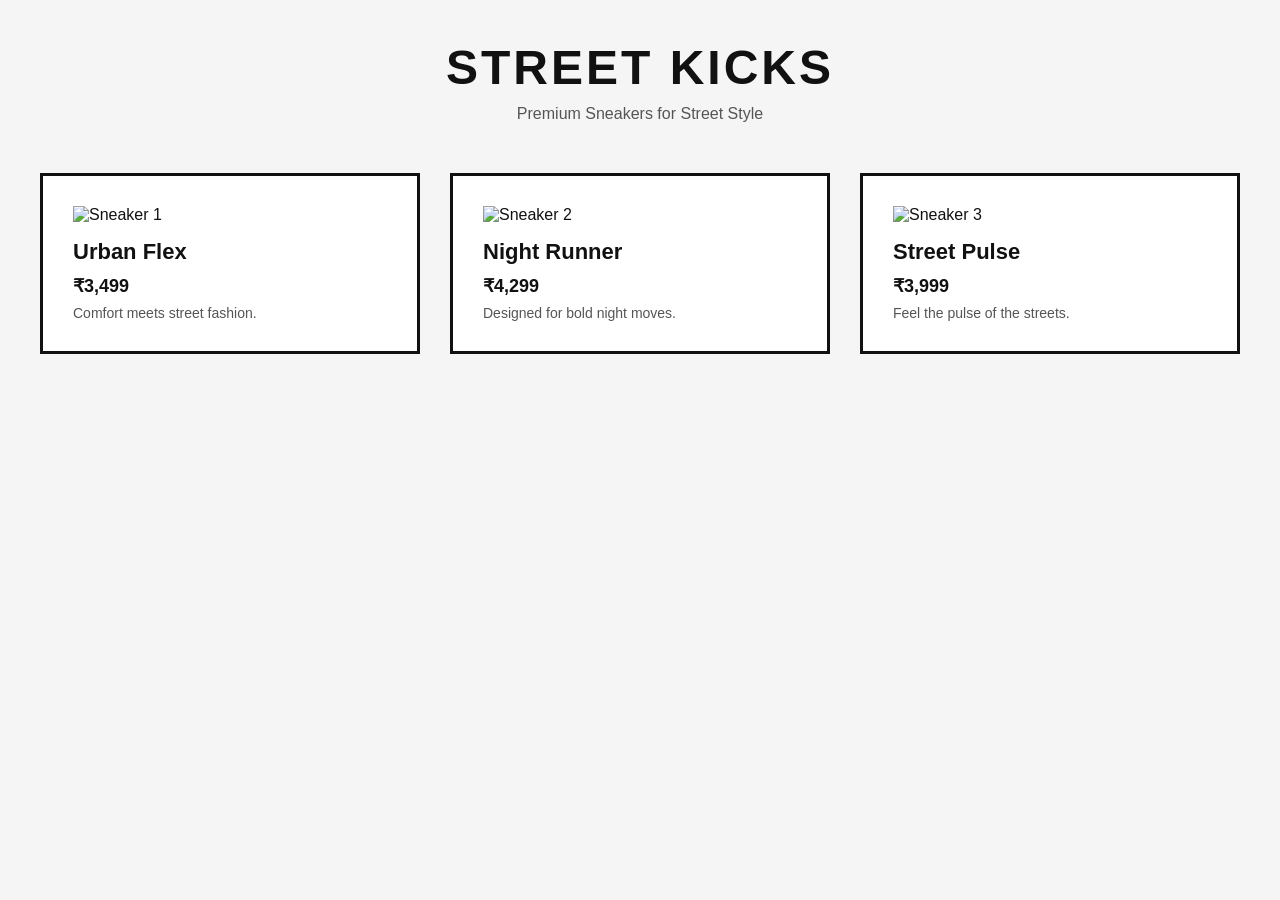
==== index.html @ 2a72ab90 "first commit" ====
<!DOCTYPE html>
<html lang="en">
<head>
    <meta charset="UTF-8">
    <title>Sneaker Streetwear</title>
    <link rel="stylesheet" href="style.css">
</head>
<body>

    <!-- Header -->
    <header>
        <h1>STREET KICKS</h1>
        <p>Premium Sneakers for Street Style</p>
    </header>

    <!-- Product Section -->
    <section class="product-grid">

        <div class="product-card">
            <img src="https://bhatiaenterprise.in/wp-content/uploads/2024/10/jj.jpg" alt="Sneaker 1">
            <h2>Urban Flex</h2>
            <p class="price">₹3,499</p>
            <p class="desc">Comfort meets street fashion.</p>
        </div>

        <div class="product-card">
            <img src="https://encrypted-tbn0.gstatic.com/shopping?q=tbn:ANd9GcTLvQGInNuFu6yE-hiz_SfTF3zb-hToHFx6_nrenNU40EvItbpEPUrk1HUYdbuGdKW_Yuz2XGHczAN5vAb-gPAzlgOICv5kMPga2csKafu09hVprIAVnk6j4w" alt="Sneaker 2">
            <h2>Night Runner</h2>
            <p class="price">₹4,299</p>
            <p class="desc">Designed for bold night moves.</p>
        </div>

        <div class="product-card">
            <img src="https://www.royalfashion.de/hpeciai/f2946c4f55fbb1104388009e006a6a7f/ger_pl_Royalfashion-Sportliche-Damen-Sneakers-Street-Pulse-549401_9.webp" alt="Sneaker 3">
            <h2>Street Pulse</h2>
            <p class="price">₹3,999</p>
            <p class="desc">Feel the pulse of the streets.</p>
        </div>

    </section>

</body>
</html>
---- style.css ----
/* Reset */
* {
    margin: 0;
    padding: 0;
    box-sizing: border-box;
    font-family: 'Arial Black', Arial, sans-serif;
}

/* Body */
body {
    background-color: #f5f5f5;
    color: #111;
    padding: 40px;
}

/* Header */
header {
    text-align: center;
    margin-bottom: 50px;
}

header h1 {
    font-size: 48px;
    letter-spacing: 3px;
}

header p {
    margin-top: 10px;
    font-size: 16px;
    color: #555;
}

/* Product Grid */
.product-grid {
    display: grid;
    grid-template-columns: repeat(auto-fit, minmax(250px, 1fr));
    gap: 30px;
}

/* Product Card */
.product-card {
    background: #fff;
    padding: 30px;
    border: 3px solid #111;
    transition: all 0.3s ease;
    cursor: pointer;
}

.product-card:hover {
    transform: translateY(-8px);
    box-shadow: 0 10px 30px rgba(0,0,0,0.2);
}

/* Image */
.product-card img {
    width: 100%;
    height: 300px;
    object-fit: cover;
    margin-bottom: 15px;
}

/* Text */
.product-card h2 {
    font-size: 22px;
    margin-bottom: 10px;
}

.price {
    font-size: 18px;
    font-weight: bold;
    margin-bottom: 8px;
}

.desc {
    font-size: 14px;
    color: #555;
}
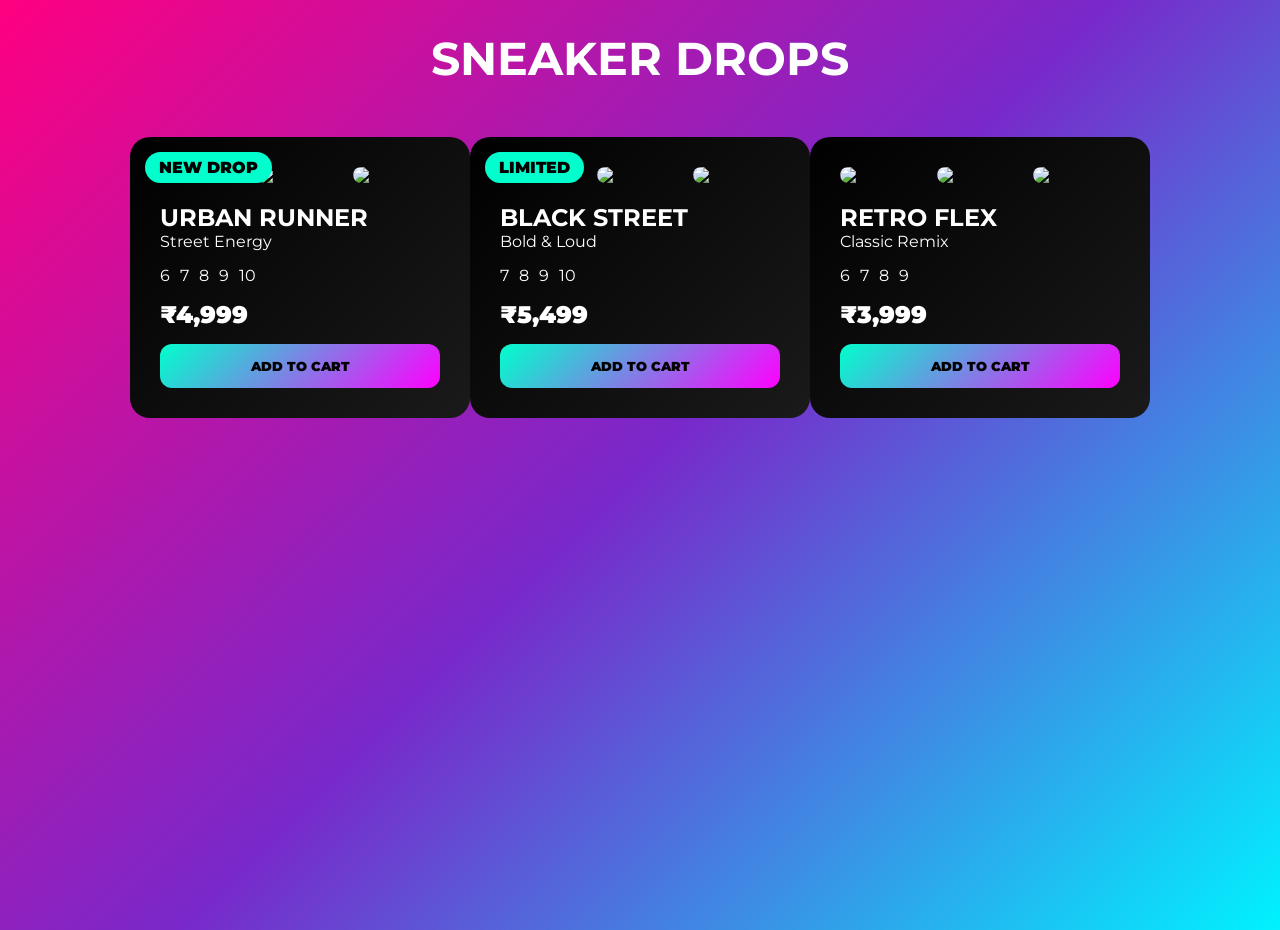
==== commit a84228dd: "Add files via upload" ====
--- a/index.html
+++ b/index.html
@@ -1,43 +1,88 @@
-<!DOCTYPE html>
-<html lang="en">
-<head>
-    <meta charset="UTF-8">
-    <title>Sneaker Streetwear</title>
-    <link rel="stylesheet" href="style.css">
-</head>
-<body>
-
-    <!-- Header -->
-    <header>
-        <h1>STREET KICKS</h1>
-        <p>Premium Sneakers for Street Style</p>
-    </header>
-
-    <!-- Product Section -->
-    <section class="product-grid">
-
-        <div class="product-card">
-            <img src="https://bhatiaenterprise.in/wp-content/uploads/2024/10/jj.jpg" alt="Sneaker 1">
-            <h2>Urban Flex</h2>
-            <p class="price">₹3,499</p>
-            <p class="desc">Comfort meets street fashion.</p>
-        </div>
-
-        <div class="product-card">
-            <img src="https://encrypted-tbn0.gstatic.com/shopping?q=tbn:ANd9GcTLvQGInNuFu6yE-hiz_SfTF3zb-hToHFx6_nrenNU40EvItbpEPUrk1HUYdbuGdKW_Yuz2XGHczAN5vAb-gPAzlgOICv5kMPga2csKafu09hVprIAVnk6j4w" alt="Sneaker 2">
-            <h2>Night Runner</h2>
-            <p class="price">₹4,299</p>
-            <p class="desc">Designed for bold night moves.</p>
-        </div>
-
-        <div class="product-card">
-            <img src="https://www.royalfashion.de/hpeciai/f2946c4f55fbb1104388009e006a6a7f/ger_pl_Royalfashion-Sportliche-Damen-Sneakers-Street-Pulse-549401_9.webp" alt="Sneaker 3">
-            <h2>Street Pulse</h2>
-            <p class="price">₹3,999</p>
-            <p class="desc">Feel the pulse of the streets.</p>
-        </div>
-
-    </section>
-
-</body>
-</html>
+<!-- Sneaker project added by Aswana -->
+
+<!DOCTYPE html>
+<html lang="en">
+<head>
+    <meta charset="UTF-8">
+    <title>Colour Sneaker Drops</title>
+    <link rel="stylesheet" href="style.css">
+    <link href="https://fonts.googleapis.com/css2?family=Montserrat:wght@400;700;900&display=swap" rel="stylesheet">
+</head>
+<body>
+
+<h1 class="page-title">SNEAKER DROPS</h1>
+
+<div class="container">
+
+    <!-- PRODUCT 1 -->
+    <div class="product-card pink">
+        <span class="badge new">NEW DROP</span>
+
+        <div class="image-grid">
+            <img src="https://images.unsplash.com/photo-1528701800489-20be1c62f8ae">
+            <img src="https://images.unsplash.com/photo-1600185365483-26d7a4cc7519">
+            <img src="https://images.unsplash.com/photo-1606813902919-d5c4b93eae4d">
+        </div>
+
+        <div class="product-info">
+            <h2>URBAN RUNNER</h2>
+            <p class="tagline">Street Energy</p>
+
+            <div class="sizes">
+                <span>6</span><span>7</span><span>8</span><span>9</span><span>10</span>
+            </div>
+
+            <div class="price">₹4,999</div>
+            <button class="btn">ADD TO CART</button>
+        </div>
+    </div>
+
+    <!-- PRODUCT 2 -->
+    <div class="product-card blue">
+        <span class="badge limited">LIMITED</span>
+
+        <div class="image-grid">
+            <img src="https://images.unsplash.com/photo-1605348532760-6753d2c43329">
+            <img src="https://images.unsplash.com/photo-1603808033192-082d6919d3e1">
+            <img src="https://images.unsplash.com/photo-1519744792095-2f2205e87b6f">
+        </div>
+
+        <div class="product-info">
+            <h2>BLACK STREET</h2>
+            <p class="tagline">Bold & Loud</p>
+
+            <div class="sizes">
+                <span>7</span><span>8</span><span>9</span><span>10</span>
+            </div>
+
+            <div class="price">₹5,499</div>
+            <button class="btn">ADD TO CART</button>
+        </div>
+    </div>
+
+    <!-- PRODUCT 3 -->
+    <div class="product-card purple">
+
+        <div class="image-grid">
+            <img src="https://images.unsplash.com/photo-1595950653106-6c9ebd614d3a">
+            <img src="https://images.unsplash.com/photo-1542291026-7eec264c27ff">
+            <img src="https://images.unsplash.com/photo-1552346154-21d32810aba3">
+        </div>
+
+        <div class="product-info">
+            <h2>RETRO FLEX</h2>
+            <p class="tagline">Classic Remix</p>
+
+            <div class="sizes">
+                <span>6</span><span>7</span><span>8</span><span>9</span>
+            </div>
+
+            <div class="price">₹3,999</div>
+            <button class="btn">ADD TO CART</button>
+        </div>
+    </div>
+
+</div>
+
+</body>
+</html>
--- a/style.css
+++ b/style.css
@@ -1,77 +1,129 @@
-/* Reset */
-* {
-    margin: 0;
-    padding: 0;
-    box-sizing: border-box;
-    font-family: 'Arial Black', Arial, sans-serif;
-}
-
-/* Body */
-body {
-    background-color: #f5f5f5;
-    color: #111;
-    padding: 40px;
-}
-
-/* Header */
-header {
-    text-align: center;
-    margin-bottom: 50px;
-}
-
-header h1 {
-    font-size: 48px;
-    letter-spacing: 3px;
-}
-
-header p {
-    margin-top: 10px;
-    font-size: 16px;
-    color: #555;
-}
-
-/* Product Grid */
-.product-grid {
-    display: grid;
-    grid-template-columns: repeat(auto-fit, minmax(250px, 1fr));
-    gap: 30px;
-}
-
-/* Product Card */
-.product-card {
-    background: #fff;
-    padding: 30px;
-    border: 3px solid #111;
-    transition: all 0.3s ease;
-    cursor: pointer;
-}
-
-.product-card:hover {
-    transform: translateY(-8px);
-    box-shadow: 0 10px 30px rgba(0,0,0,0.2);
-}
-
-/* Image */
-.product-card img {
-    width: 100%;
-    height: 300px;
-    object-fit: cover;
-    margin-bottom: 15px;
-}
-
-/* Text */
-.product-card h2 {
-    font-size: 22px;
-    margin-bottom: 10px;
-}
-
-.price {
-    font-size: 18px;
-    font-weight: bold;
-    margin-bottom: 8px;
-}
-
-.desc {
-    font-size: 14px;
-    color: #555;
-}
+* {
+    margin: 0;
+    padding: 0;
+    box-sizing: border-box;
+    font-family: 'Montserrat', sans-serif;
+}
+
+/* BACKGROUND */
+body {
+    background: linear-gradient(135deg, #ff0080, #7928ca, #00f2ff);
+    color: #fff;
+    min-height: 100vh;
+}
+
+/* NAVBAR */
+.navbar {
+    display: flex;
+    justify-content: space-between;
+    padding: 20px 40px;
+    font-weight: 900;
+    font-size: 22px;
+}
+
+/* TITLE */
+.page-title {
+    text-align: center;
+    font-size: 46px;
+    margin: 30px 0;
+}
+
+/* GRID */
+.container {
+    display: flex;
+    justify-content: center;
+    padding: 20px;
+}
+
+/* PRODUCT CARD */
+.product-card {
+    background: linear-gradient(135deg, #000, #1a1a1a);
+    padding: 30px;
+    border-radius: 20px;
+    width: 340px;
+    position: relative;
+    animation: neonGlow 3s infinite alternate;
+}
+
+/* NEON ANIMATION */
+@keyframes neonGlow {
+    from {
+        box-shadow: 0 0 15px #00f2ff;
+    }
+    to {
+        box-shadow: 0 0 35px #ff00ff;
+    }
+}
+
+/* BADGE */
+.badge {
+    position: absolute;
+    top: 15px;
+    left: 15px;
+    background: #00ffcc;
+    color: #000;
+    padding: 6px 14px;
+    border-radius: 20px;
+    font-weight: 900;
+}
+
+/* IMAGES */
+.image-grid {
+    display: grid;
+    grid-template-columns: repeat(3, 1fr);
+    gap: 10px;
+    margin-bottom: 20px;
+}
+
+.image-grid img {
+    width: 100%;
+    border-radius: 10px;
+}
+
+/* SIZE SELECTOR */
+.sizes {
+    display: flex;
+    gap: 10px;
+    margin: 15px 0;
+}
+
+.sizes input {
+    display: none;
+}
+
+.sizes label {
+    padding: 10px 14px;
+    background: #222;
+    border-radius: 8px;
+    cursor: pointer;
+    transition: 0.3s;
+}
+
+.sizes input:checked + label {
+    background: #00f2ff;
+    color: #000;
+    box-shadow: 0 0 10px #00f2ff;
+}
+
+/* PRICE */
+.price {
+    font-size: 24px;
+    font-weight: 900;
+}
+
+/* BUTTON */
+.btn {
+    margin-top: 15px;
+    width: 100%;
+    padding: 14px;
+    border: none;
+    border-radius: 12px;
+    font-weight: 900;
+    cursor: pointer;
+    background: linear-gradient(135deg, #00ffcc, #ff00ff);
+    transition: transform 0.3s;
+}
+
+.btn:hover {
+    transform: scale(1.08);
+}
